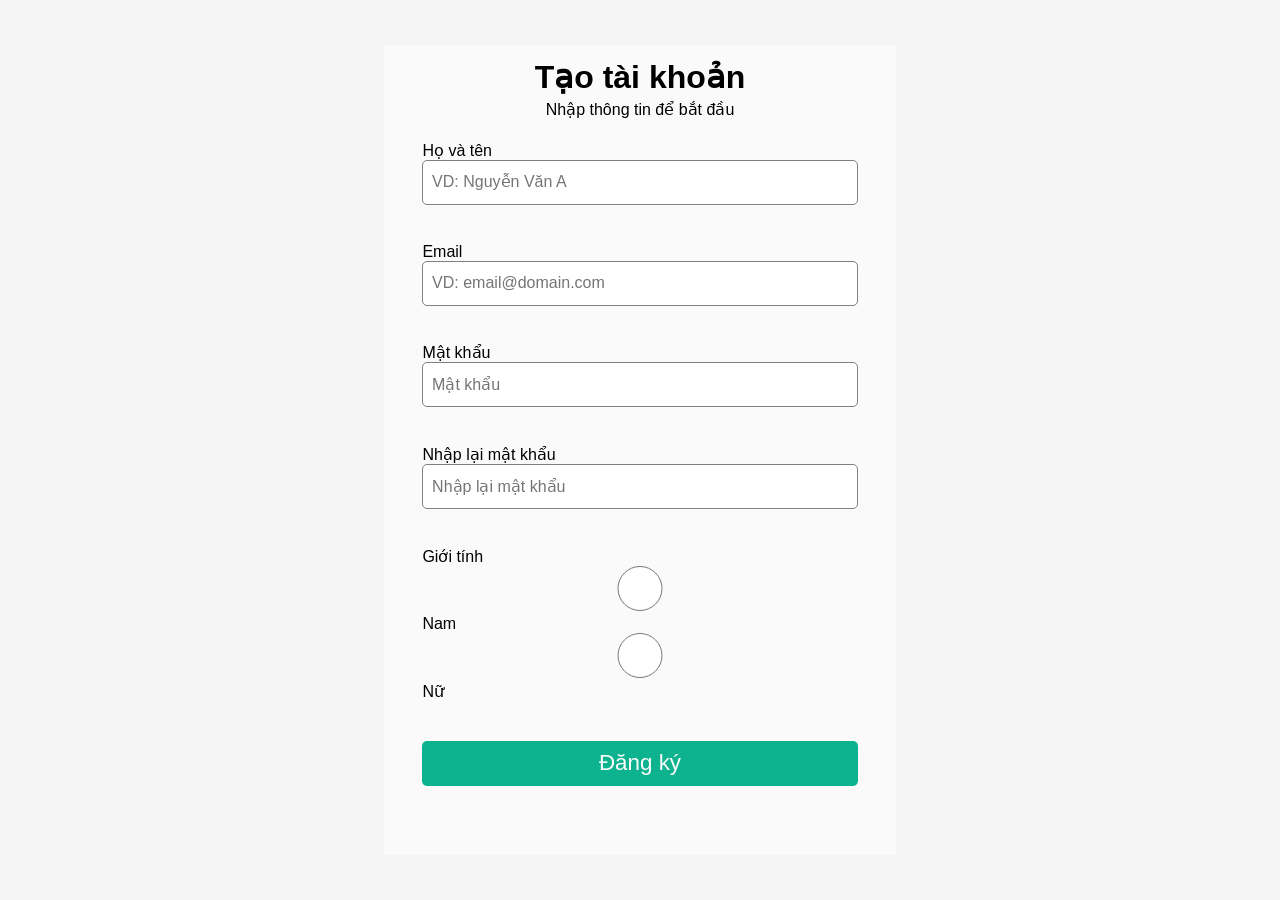
==== web-ui/form-validation/index.html @ 426dc36e "validate with radio input" ====
<!DOCTYPE html>
<html lang="en">

<head>
    <meta charset="UTF-8">
    <meta name="viewport" content="width=device-width, initial-scale=1.0">
    <title>Form validation</title>
    <link rel="stylesheet" href="css/style.css">
</head>

<body>
    <div id="parent">
        <form id="form-1" action="">
            <div id="box">
                <h1>Tạo tài khoản</h1>
                <p>Nhập thông tin để bắt đầu</p>
            </div>
            <div class="form-group">
                <label for="fullname">Họ và tên</label>
                <input id="fullname" name="fullname" type="text" placeholder="VD: Nguyễn Văn A">
                <span class="message"></span>
            </div>
            <div class="form-group">
                <label for="email">Email</label>
                <input id="email" name="email" type="text" placeholder="VD: email@domain.com">
                <span class="message"></span>
            </div>
            <div class="form-group">
                <label for="password">Mật khẩu</label>
                <input id="password" name="password" type="password" placeholder="Mật khẩu">
                <span class="message"></span>
            </div>
            <div class="form-group">
                <label for="confirm-password">Nhập lại mật khẩu</label>
                <input id="confirm-password" name="confirm-password" type="password" placeholder="Nhập lại mật khẩu">
                <span class="message"></span>
            </div>
            <div class="form-group">
                <label for="gender">Giới tính</label>
                <div>
                    <input name="gender" type="radio" value="male">Nam
                    <input name="gender" type="radio" value="female">Nữ
                </div>
                <span class="message"></span>
            </div>
            <button type="submit">
                Đăng ký
            </button>
        </form>
    </div>
    <script src="js/validator.js"></script>

    <script>
        Validator({
            form: "#form-1",
            formGroupSelector: ".form-group",
            errorSelector: ".message",
            rules: [
                Validator.isRequired("#fullname"),
                Validator.isRequired("#email"),
                Validator.isEmail("#email"),
                Validator.minLength("#password", 6),
                Validator.isRequired("#confirm-password"),
                Validator.isConfirmed("#confirm-password", function () {
                    return document.querySelector("#form-1 #password").value;
                }, "Mật khẩu nhập lại không chính xác"),
                Validator.isRequired("input[name='gender']"),
            ],
            onSubmit: function (data) {
                console.log(data);
            }
        });
    </script>
</body>

</html>
---- web-ui/form-validation/css/style.css ----
* {
    margin: 0;
    padding: 0;
    box-sizing: border-box;
    font-family: sans-serif;
}

body {
    width: 100vw;
    height: 100vh;
    display: flex;
    align-items: center;
    background-color: #f5f5f5;
}

#parent {
    width: 40%;
    height: 90%;
    margin: auto;
    padding: 1% 3%;
    background-color: #fafafa;
}

#box {
    margin-bottom: 5%;
}

#box h1 {
    font-size: 200%;
    font-weight: 700;
    text-align: center;
}

#box p {
    text-align: center;
    margin-top: 1%;
}

.form-group {
    margin: 5% 0;
}

.form-group label {
    font-size: 100%;
    font-weight: 500;
}

.form-group input {
    width: 100%;
    height: 45px;
    padding-left: 2%;
    font-size: 100%;
    border: 1.5px solid gray;
    border-radius: 5px;
}

.message {
    display: block;
    min-height: 16px;
    font-size: 100%;
}

button {
    width: 100%;
    height: 45px;
    margin-top: 0.5%;
    background-color: rgb(12, 179, 142);
    color: #fafafa;
    font-size: 140%;
    border: none;
    border-radius: 5px;
}

button:hover {
    background-color: rgb(1, 116, 91);
    transition: 0.3s;
}

.form-group.invalid input {
    border: 1.5px solid #dc2626;
    color: #dc2626;
    background-color: rgb(250, 217, 217);
}

.form-group.invalid span {
    color: #dc2626;
}
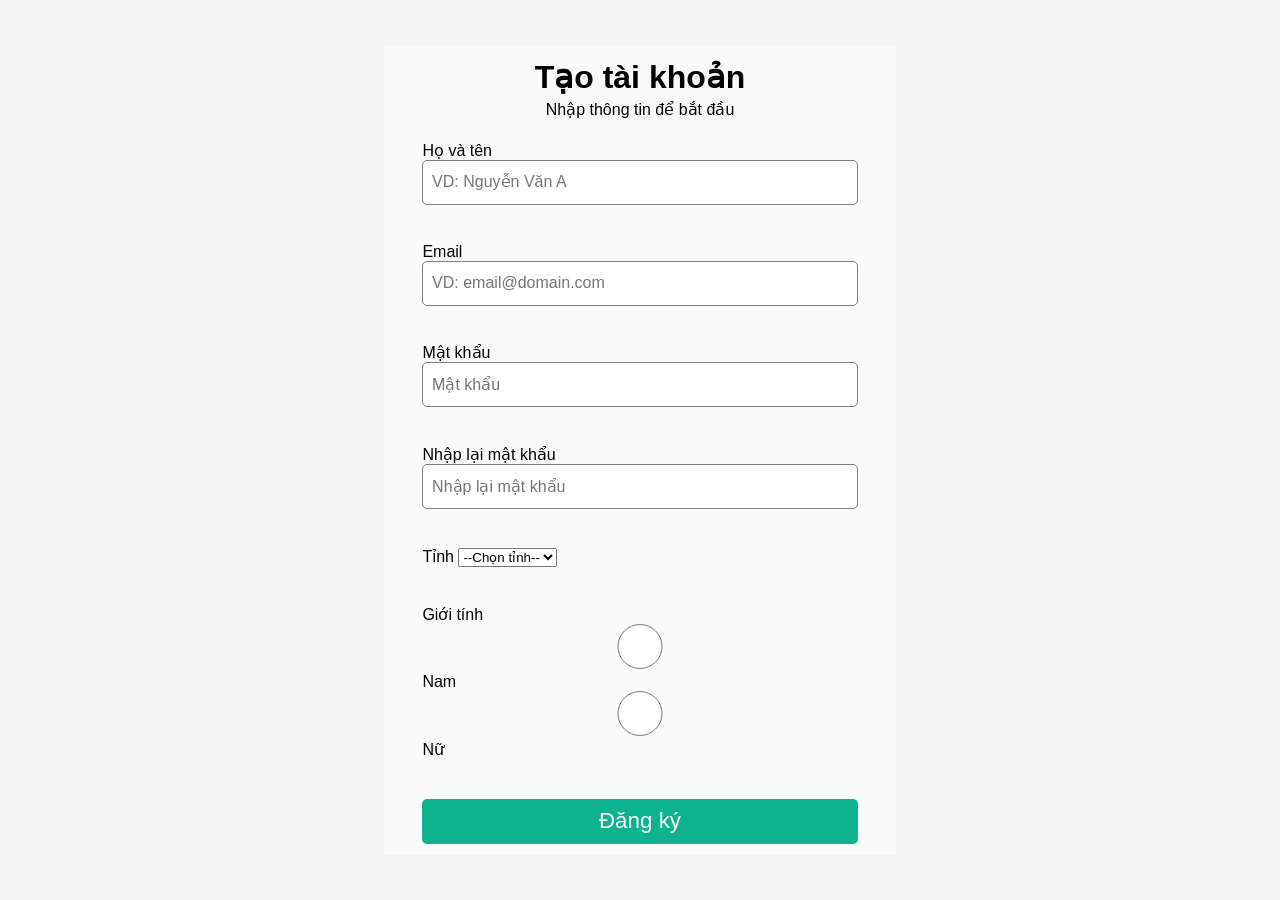
==== commit 61c2351e: "validate on select" ====
--- a/web-ui/form-validation/index.html
+++ b/web-ui/form-validation/index.html
@@ -36,6 +36,15 @@
                 <span class="message"></span>
             </div>
             <div class="form-group">
+                <label for="province">Tỉnh</label>
+                <select id="province" name="province" type="password">
+                    <option value="">--Chọn tỉnh--</option>
+                    <option value="hn">Hà Nội</option>
+                    <option value="hcm">TP.HCM</option>
+                </select>
+                <span class="message"></span>
+            </div>
+            <div class="form-group">
                 <label for="gender">Giới tính</label>
                 <div>
                     <input name="gender" type="radio" value="male">Nam
@@ -64,6 +73,7 @@
                 Validator.isConfirmed("#confirm-password", function () {
                     return document.querySelector("#form-1 #password").value;
                 }, "Mật khẩu nhập lại không chính xác"),
+                Validator.isRequired("#province"),
                 Validator.isRequired("input[name='gender']"),
             ],
             onSubmit: function (data) {
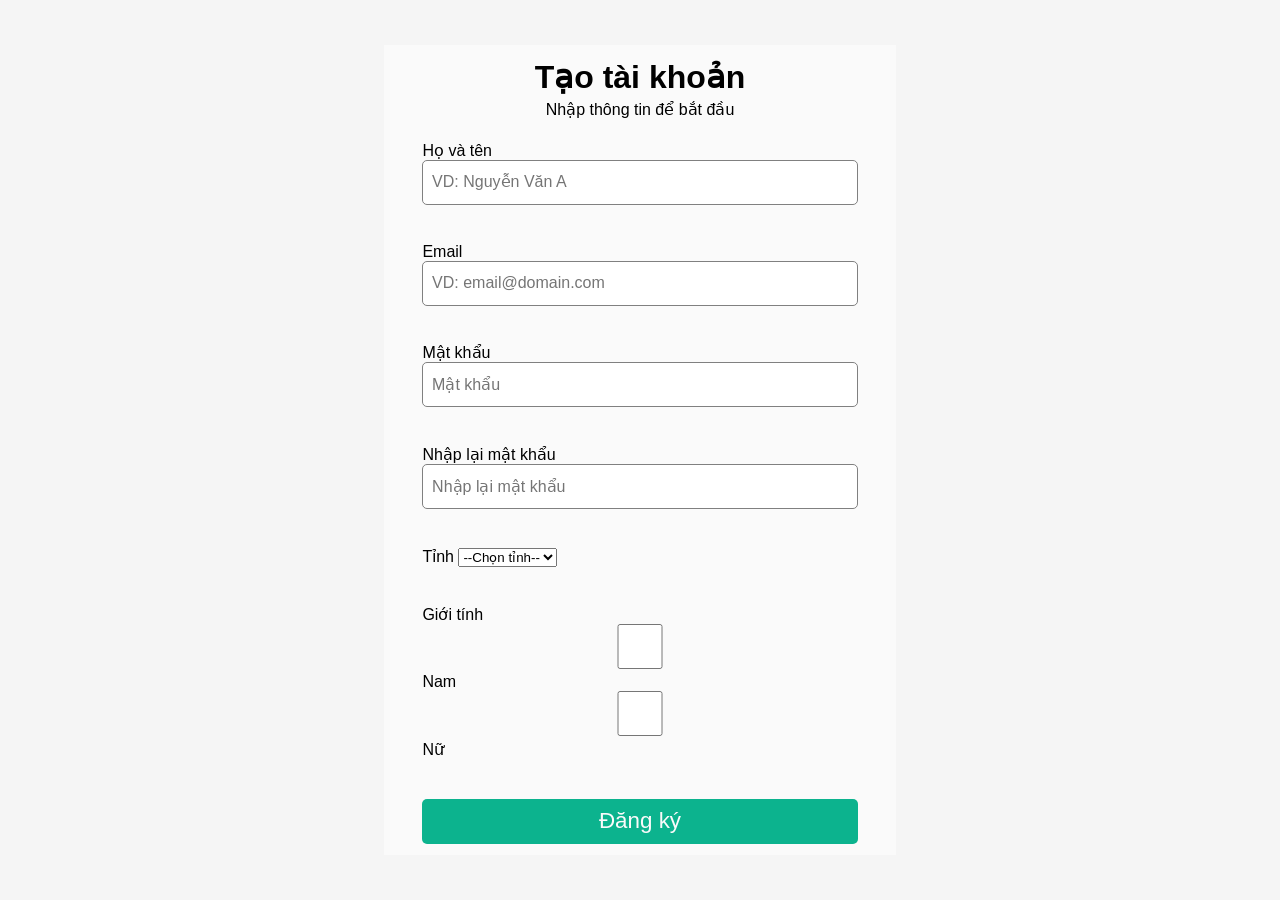
==== commit f73edfd9: "validate on file" ====
--- a/web-ui/form-validation/index.html
+++ b/web-ui/form-validation/index.html
@@ -47,8 +47,8 @@
             <div class="form-group">
                 <label for="gender">Giới tính</label>
                 <div>
-                    <input name="gender" type="radio" value="male">Nam
-                    <input name="gender" type="radio" value="female">Nữ
+                    <input name="gender" type="checkbox" value="male">Nam
+                    <input name="gender" type="checkbox" value="female">Nữ
                 </div>
                 <span class="message"></span>
             </div>
@@ -65,14 +65,14 @@
             formGroupSelector: ".form-group",
             errorSelector: ".message",
             rules: [
-                Validator.isRequired("#fullname"),
-                Validator.isRequired("#email"),
-                Validator.isEmail("#email"),
-                Validator.minLength("#password", 6),
-                Validator.isRequired("#confirm-password"),
-                Validator.isConfirmed("#confirm-password", function () {
-                    return document.querySelector("#form-1 #password").value;
-                }, "Mật khẩu nhập lại không chính xác"),
+                // Validator.isRequired("#fullname"),
+                // Validator.isRequired("#email"),
+                // Validator.isEmail("#email"),
+                // Validator.minLength("#password", 6),
+                // Validator.isRequired("#confirm-password"),
+                // Validator.isConfirmed("#confirm-password", function () {
+                //     return document.querySelector("#form-1 #password").value;
+                // }, "Mật khẩu nhập lại không chính xác"),
                 Validator.isRequired("#province"),
                 Validator.isRequired("input[name='gender']"),
             ],
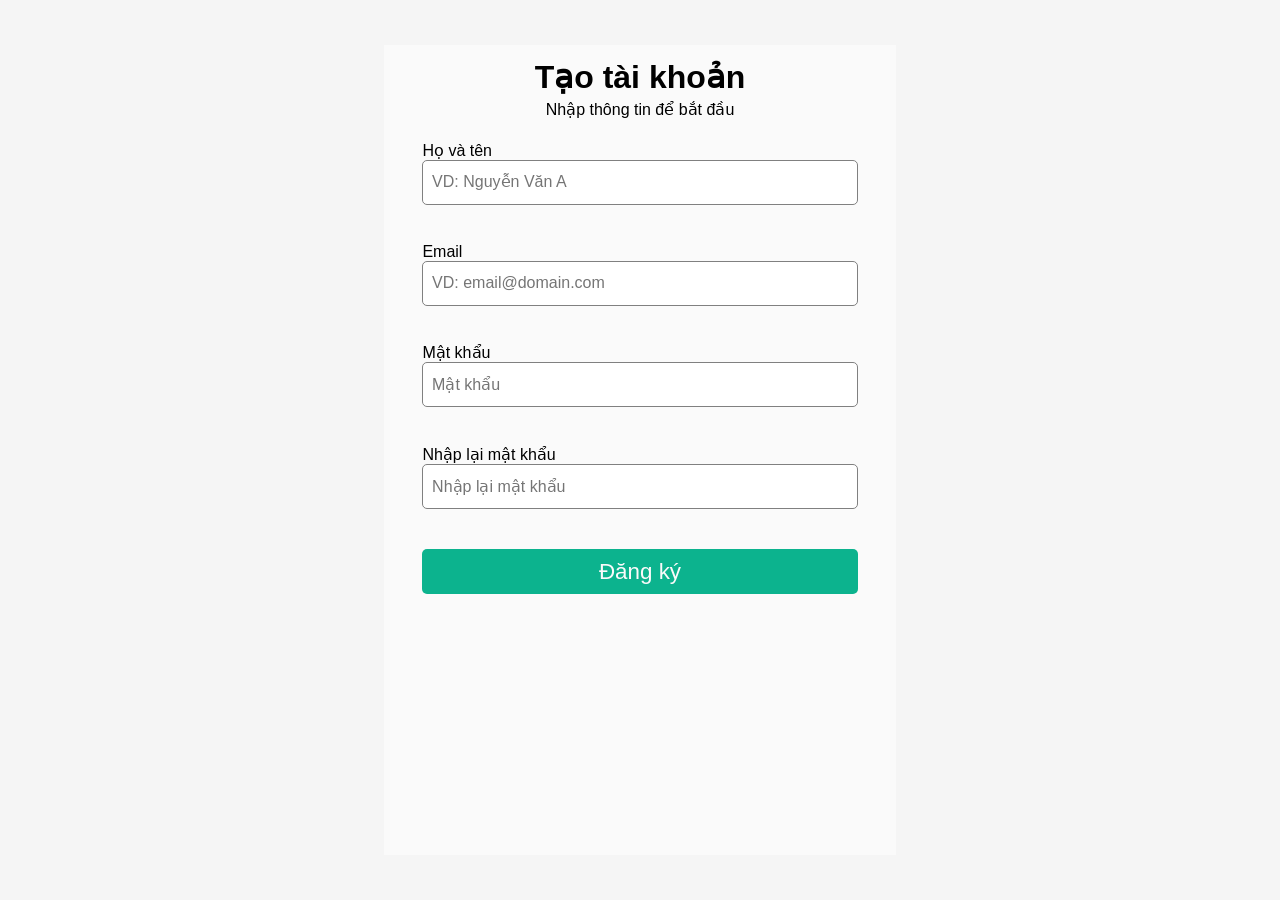
==== commit 13ac6a31: "done js validate" ====
--- a/web-ui/form-validation/index.html
+++ b/web-ui/form-validation/index.html
@@ -35,23 +35,6 @@
                 <input id="confirm-password" name="confirm-password" type="password" placeholder="Nhập lại mật khẩu">
                 <span class="message"></span>
             </div>
-            <div class="form-group">
-                <label for="province">Tỉnh</label>
-                <select id="province" name="province" type="password">
-                    <option value="">--Chọn tỉnh--</option>
-                    <option value="hn">Hà Nội</option>
-                    <option value="hcm">TP.HCM</option>
-                </select>
-                <span class="message"></span>
-            </div>
-            <div class="form-group">
-                <label for="gender">Giới tính</label>
-                <div>
-                    <input name="gender" type="checkbox" value="male">Nam
-                    <input name="gender" type="checkbox" value="female">Nữ
-                </div>
-                <span class="message"></span>
-            </div>
             <button type="submit">
                 Đăng ký
             </button>
@@ -65,16 +48,14 @@
             formGroupSelector: ".form-group",
             errorSelector: ".message",
             rules: [
-                // Validator.isRequired("#fullname"),
-                // Validator.isRequired("#email"),
-                // Validator.isEmail("#email"),
-                // Validator.minLength("#password", 6),
-                // Validator.isRequired("#confirm-password"),
-                // Validator.isConfirmed("#confirm-password", function () {
-                //     return document.querySelector("#form-1 #password").value;
-                // }, "Mật khẩu nhập lại không chính xác"),
-                Validator.isRequired("#province"),
-                Validator.isRequired("input[name='gender']"),
+                Validator.isRequired("#fullname"),
+                Validator.isRequired("#email"),
+                Validator.isEmail("#email"),
+                Validator.minLength("#password", 6),
+                Validator.isRequired("#confirm-password"),
+                Validator.isConfirmed("#confirm-password", function () {
+                    return document.querySelector("#form-1 #password").value;
+                }, "Mật khẩu nhập lại không chính xác"),
             ],
             onSubmit: function (data) {
                 console.log(data);
